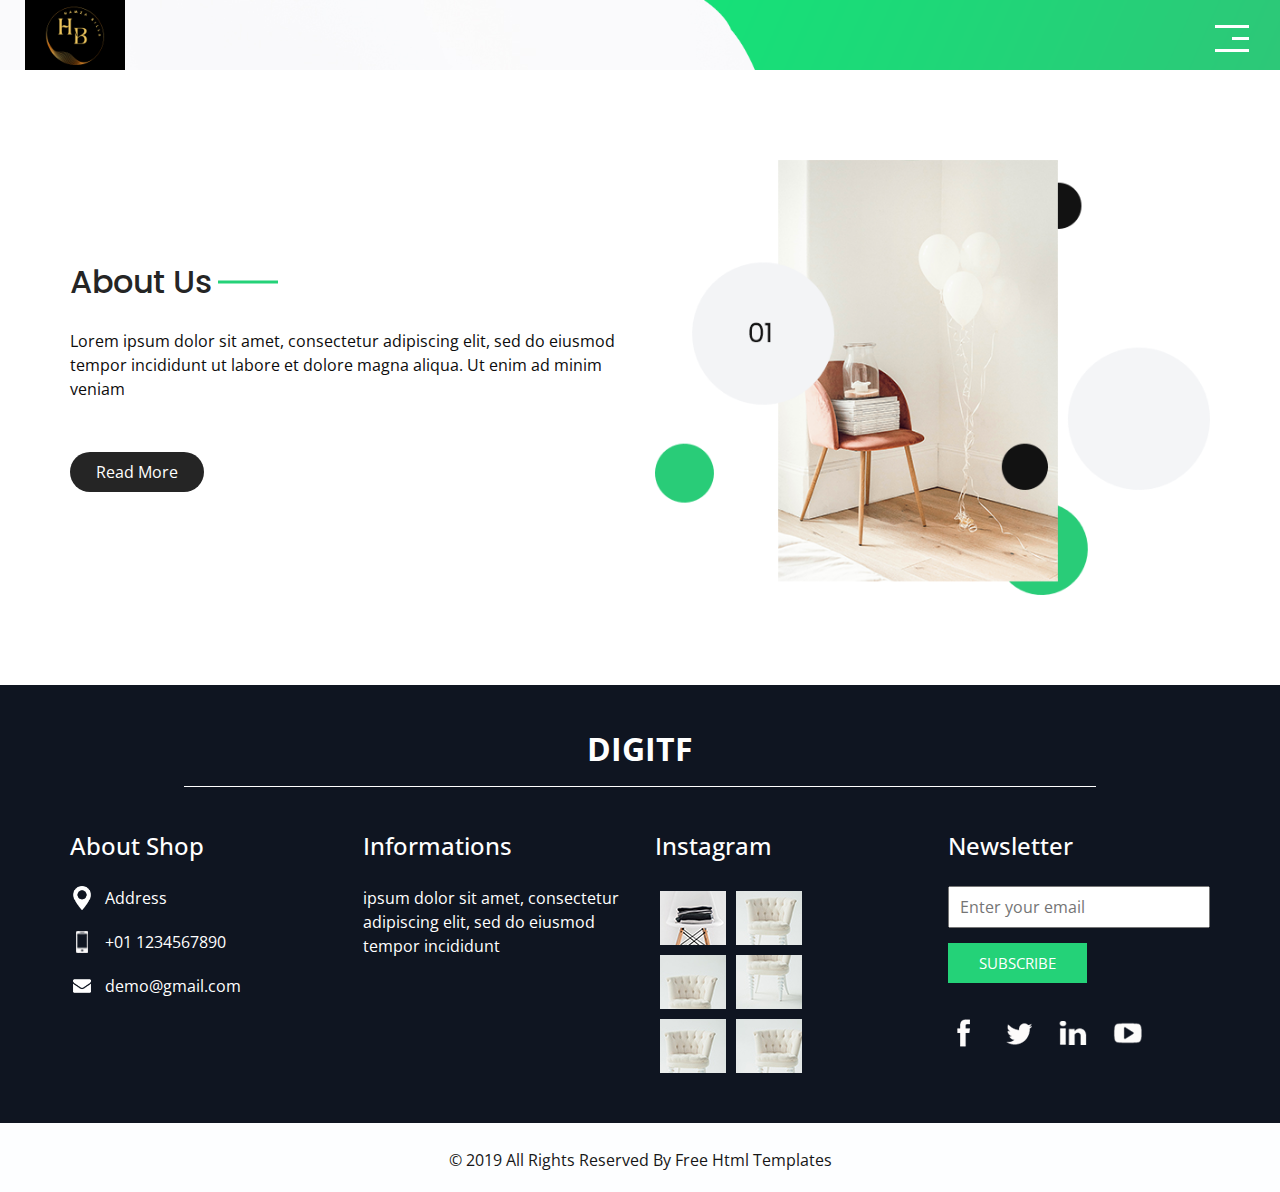
==== about.html @ 1c0b8b39 "This is my website" ====
<!DOCTYPE html>
<html>

<head>
  <!-- Basic -->
  <meta charset="utf-8" />
  <meta http-equiv="X-UA-Compatible" content="IE=edge" />
  <!-- Mobile Metas -->
  <meta name="viewport" content="width=device-width, initial-scale=1, shrink-to-fit=no" />
  <!-- Site Metas -->
  <meta name="keywords" content="" />
  <meta name="description" content="" />
  <meta name="author" content="" />

  <title>Digitf</title>

  <!-- slider stylesheet -->
  <link rel="stylesheet" type="text/css"
    href="https://cdnjs.cloudflare.com/ajax/libs/OwlCarousel2/2.1.3/assets/owl.carousel.min.css" />

  <!-- bootstrap core css -->
  <link rel="stylesheet" type="text/css" href="css/bootstrap.css" />

  <!-- fonts style -->
  <link href="https://fonts.googleapis.com/css?family=Open+Sans:400,700|Poppins:400,700&display=swap" rel="stylesheet">
  <!-- Custom styles for this template -->
  <link href="css/style.css" rel="stylesheet" />
  <!-- responsive style -->
  <link href="css/responsive.css" rel="stylesheet" />
</head>

<body class="sub_page">
  <div class="hero_area">
    <!-- header section strats -->
    <header class="header_section">
      <div class="container-fluid">
        <nav class="navbar navbar-expand-lg custom_nav-container">
          <a class="navbar-brand" href="index.html">
            <img src="images/logo.png" alt="" />
          </a>
          <button class="navbar-toggler" type="button" data-toggle="collapse" data-target="#navbarSupportedContent"
            aria-controls="navbarSupportedContent" aria-expanded="false" aria-label="Toggle navigation">
            <span class="navbar-toggler-icon"></span>
          </button>

          <div class="collapse navbar-collapse" id="navbarSupportedContent">
            <ul class="navbar-nav  ">
              <li class="nav-item ">
                <a class="nav-link" href="index.html">Home <span class="sr-only">(current)</span></a>
              </li>
              <li class="nav-item active">
                <a class="nav-link" href="about.html"> About</a>
              </li>
              <li class="nav-item">
                <a class="nav-link" href="shop.html">Shop </a>
              </li>
              <li class="nav-item">
                <a class="nav-link" href="furniture.html"> Furniture </a>
              </li>
              <li class="nav-item">
                <a class="nav-link" href="contact.html">Contact us</a>
              </li>
            </ul>
            <div class="user_option">
              <a href="">
                <img src="images/user.png" alt="">
                <span>
                  Login
                </span>
              </a>
              <form class="form-inline my-2 my-lg-0 ml-0 ml-lg-4 mb-3 mb-lg-0">
                <button class="btn  my-2 my-sm-0 nav_search-btn" type="submit"></button>
              </form>
            </div>
          </div>
          <div>
            <div class="custom_menu-btn ">
              <button>
                <span class=" s-1">

                </span>
                <span class="s-2">

                </span>
                <span class="s-3">

                </span>
              </button>
            </div>
          </div>

        </nav>
      </div>
    </header>
    <!-- end header section -->
  </div>


  <!-- about section -->

  <section class="about_section layout_padding">
    <div class="container">
      <div class="row">
        <div class="col-md-6">
          <div class="detail-box">
            <div class="heading_container">
              <h2>
                About Us
              </h2>

            </div>
            <p>
              Lorem ipsum dolor sit amet, consectetur adipiscing elit, sed do eiusmod tempor incididunt ut labore et
              dolore magna aliqua. Ut enim ad minim veniam
            </p>
            <a href="">
              Read More
            </a>
          </div>
        </div>
        <div class="col-md-6">
          <div class="img-box">
            <img src="images/about-img.png" alt="">
          </div>
        </div>
      </div>
    </div>
  </section>

  <!-- end about section -->


  <!-- info section -->
  <section class="info_section layout_padding2">
    <div class="container">
      <div class="info_logo">
        <h2>
          Digitf
        </h2>
      </div>
      <div class="row">

        <div class="col-md-3">
          <div class="info_contact">
            <h5>
              About Shop
            </h5>
            <div>
              <div class="img-box">
                <img src="images/location-white.png" width="18px" alt="">
              </div>
              <p>
                Address
              </p>
            </div>
            <div>
              <div class="img-box">
                <img src="images/telephone-white.png" width="12px" alt="">
              </div>
              <p>
                +01 1234567890
              </p>
            </div>
            <div>
              <div class="img-box">
                <img src="images/envelope-white.png" width="18px" alt="">
              </div>
              <p>
                demo@gmail.com
              </p>
            </div>
          </div>
        </div>
        <div class="col-md-3">
          <div class="info_info">
            <h5>
              Informations
            </h5>
            <p>
              ipsum dolor sit amet, consectetur adipiscing elit, sed do eiusmod tempor incididunt
            </p>
          </div>
        </div>

        <div class="col-md-3">
          <div class="info_insta">
            <h5>
              Instagram
            </h5>
            <div class="insta_container">
              <div>
                <a href="">
                  <div class="insta-box b-1">
                    <img src="images/i-1.jpg" alt="">
                  </div>
                </a>
                <a href="">
                  <div class="insta-box b-2">
                    <img src="images/i-2.jpg" alt="">
                  </div>
                </a>
              </div>

              <div>
                <a href="">
                  <div class="insta-box b-3">
                    <img src="images/i-3.jpg" alt="">
                  </div>
                </a>
                <a href="">
                  <div class="insta-box b-4">
                    <img src="images/i-4.jpg" alt="">
                  </div>
                </a>
              </div>
              <div>
                <a href="">
                  <div class="insta-box b-3">
                    <img src="images/i-5.jpg" alt="">
                  </div>
                </a>
                <a href="">
                  <div class="insta-box b-4">
                    <img src="images/i-6.jpg" alt="">
                  </div>
                </a>
              </div>
            </div>
          </div>
        </div>
        <div class="col-md-3">
          <div class="info_form ">
            <h5>
              Newsletter
            </h5>
            <form action="">
              <input type="email" placeholder="Enter your email">
              <button>
                Subscribe
              </button>
            </form>
            <div class="social_box">
              <a href="">
                <img src="images/fb.png" alt="">
              </a>
              <a href="">
                <img src="images/twitter.png" alt="">
              </a>
              <a href="">
                <img src="images/linkedin.png" alt="">
              </a>
              <a href="">
                <img src="images/youtube.png" alt="">
              </a>
            </div>
          </div>
        </div>
      </div>
    </div>
  </section>

  <!-- end info_section -->


  <!-- footer section -->
  <section class="container-fluid footer_section ">
    <div class="container">
      <p>
        &copy; 2019 All Rights Reserved By
        <a href="https://html.design/">Free Html Templates</a>
      </p>
    </div>
  </section>
  <!-- end  footer section -->


  <script type="text/javascript" src="js/jquery-3.4.1.min.js"></script>
  <script type="text/javascript" src="js/bootstrap.js"></script>
  <script type="text/javascript" src="https://cdnjs.cloudflare.com/ajax/libs/OwlCarousel2/2.2.1/owl.carousel.min.js">
  </script>
  <script type="text/javascript">
    $(".owl-carousel").owlCarousel({
      loop: true,
      margin: 10,
      nav: true,
      navText: [],
      autoplay: true,
      autoplayHoverPause: true,
      responsive: {
        0: {
          items: 1
        },
        420: {
          items: 2
        },
        1000: {
          items: 5
        }
      }

    });
  </script>
  <script>
    var nav = $("#navbarSupportedContent");
    var btn = $(".custom_menu-btn");
    btn.click
    btn.click(function (e) {

      e.preventDefault();
      nav.toggleClass("lg_nav-toggle");
      document.querySelector(".custom_menu-btn").classList.toggle("menu_btn-style")
    });
  </script>
  <script>
    $('.carousel').on('slid.bs.carousel', function () {
      $(".indicator-2 li").removeClass("active");
      indicators = $(".carousel-indicators li.active").data("slide-to");
      a = $(".indicator-2").find("[data-slide-to='" + indicators + "']").addClass("active");
      console.log(indicators);

    })
  </script>

</body>
</body>

</html>
---- css/style.css ----
body {
  font-family: 'Open Sans', sans-serif;
  color: #0c0c0c;
  background-color: #ffffff;
}

.layout_padding {
  padding-top: 90px;
  padding-bottom: 90px;
}

.layout_padding2 {
  padding: 45px 0;
}

.layout_padding2-top {
  padding-top: 45px;
  padding-bottom: 45px;
}

.layout_padding2-bottom {
  padding-bottom: 45px;
}

.layout_padding-top {
  padding-top: 90px;
}

.layout_padding-bottom {
  padding-bottom: 90px;
}

.heading_container {
  display: -webkit-box;
  display: -ms-flexbox;
  display: flex;
}

.heading_container h2 {
  color: #252525;
  position: relative;
  font-family: 'Poppins', sans-serif;
}

.heading_container h2::before {
  content: "";
  width: 60px;
  height: 3px;
  position: absolute;
  top: 50%;
  right: -5px;
  background-color: #24d278;
  -webkit-transform: translate(100%, -50%);
          transform: translate(100%, -50%);
}

/*header section*/
.hero_area {
  height: 100vh;
  background-image: url(../images/hero-bg.jpg);
  background-size: cover;
  position: relative;
  background-repeat: no-repeat;
  overflow: hidden;
}

.hero_area::after {
  content: "";
  position: absolute;
  bottom: 0;
  right: 0;
  width: 45%;
  height: 100%;
  background-image: url(../images/hero-side-bg.png);
  background-size: cover;
}

.sub_page .hero_area {
  height: auto;
  background-size: auto;
}

.hero_area.sub_pages {
  height: auto;
}

.header_section {
  overflow-x: hidden;
}

.header_section .container-fluid {
  padding-right: 25px;
  padding-left: 25px;
}

.header_section .nav_container {
  margin: 0 auto;
}

.header_section .user_option {
  display: -webkit-box;
  display: -ms-flexbox;
  display: flex;
  -webkit-box-align: center;
      -ms-flex-align: center;
          align-items: center;
}

.header_section .user_option a {
  display: -webkit-box;
  display: -ms-flexbox;
  display: flex;
  color: #ffffff;
  -webkit-box-align: center;
      -ms-flex-align: center;
          align-items: center;
}

.header_section .user_option a img {
  min-width: 20px;
  height: 20px;
  margin-right: 5px;
}

.custom_nav-container.navbar-expand-lg .navbar-nav .nav-item .nav-link {
  padding: 10px 15px;
  color: #060606;
  text-align: center;
  text-transform: uppercase;
}

.custom_nav-container.navbar-expand-lg .navbar-nav .nav-item.active .nav-link, .custom_nav-container.navbar-expand-lg .navbar-nav .nav-item:hover .nav-link {
  color: #24d278;
}

a,
a:hover,
a:focus {
  text-decoration: none;
}

a:hover,
a:focus {
  color: initial;
}

.btn,
.btn:focus {
  outline: none !important;
  -webkit-box-shadow: none;
          box-shadow: none;
}

.custom_nav-container .nav_search-btn {
  background-image: url(../images/search-icon.png);
  background-size: 17px;
  background-repeat: no-repeat;
  background-position-y: 7px;
  width: 35px;
  height: 35px;
  padding: 0;
  border: none;
}

.custom_nav-container form {
  padding-top: 7px;
}

.navbar-brand {
  margin-right: 5%;
  display: -webkit-box;
  display: -ms-flexbox;
  display: flex;
  -webkit-box-align: center;
      -ms-flex-align: center;
          align-items: center;
}

.navbar-brand img {
  width: 100px;
}

.custom_nav-container {
  z-index: 99999;
  padding: 0;
  height: 70px;
}

.custom_nav-container .navbar-toggler {
  outline: none;
}

.custom_nav-container .navbar-toggler .navbar-toggler-icon {
  background-image: url(../images/menu.png);
  background-size: 50px;
  width: 30px;
  height: 30px;
}

.lg_toggl-btn {
  background-color: transparent;
  border: none;
  outline: none;
  width: 56px;
  height: 40px;
  cursor: pointer;
}

.lg_toggl-btn:focus {
  outline: none;
}

.login_btn-container {
  padding-top: 30px;
}

.login_btn-container a {
  color: #24d278;
  text-transform: uppercase;
}

/*end header section*/
/* slider section */
.slider_section {
  height: calc(90% - 70px);
  display: -webkit-box;
  display: -ms-flexbox;
  display: flex;
  -webkit-box-align: center;
      -ms-flex-align: center;
          align-items: center;
}

.slider_section .container {
  position: relative;
  z-index: 2;
}

.slider_section .number_box {
  width: 50px;
  position: absolute;
  right: 25px;
  top: 46%;
  display: -webkit-box;
  display: -ms-flexbox;
  display: flex;
  -webkit-box-orient: vertical;
  -webkit-box-direction: normal;
      -ms-flex-direction: column;
          flex-direction: column;
  -webkit-box-align: center;
      -ms-flex-align: center;
          align-items: center;
  color: #ffffff;
  -webkit-transform: translateY(-50%);
          transform: translateY(-50%);
  z-index: 2;
  font-size: 22px;
}

.slider_section .number_box::before {
  content: "";
  width: 50px;
  height: 1px;
  background-color: #ffffff;
  position: absolute;
  top: 50%;
  left: 50%;
  -webkit-transform: translate(-50%, -50%);
          transform: translate(-50%, -50%);
}

.slider_section .row {
  -webkit-box-align: center;
      -ms-flex-align: center;
          align-items: center;
}

.slider_section .detail-box h1 {
  color: #24d278;
  text-transform: uppercase;
}

.slider_section .detail-box h1 span {
  font-size: 5rem;
  color: #252525;
}

.slider_section .detail-box p {
  margin-top: 15px;
}

.slider_section .detail-box .btn-box {
  margin-top: 45px;
}

.slider_section .detail-box .btn-box a {
  text-transform: uppercase;
  text-align: center;
  width: 135px;
  font-size: 15px;
}

.slider_section .detail-box .btn-box .btn-1 {
  display: inline-block;
  padding: 6px 0;
  background-color: #24d278;
  color: #ffffff;
  -webkit-transition: all 0.3s;
  transition: all 0.3s;
  border: 1px solid transparent;
  border-radius: 20px;
  margin-right: 5px;
}

.slider_section .detail-box .btn-box .btn-1:hover {
  background-color: transparent;
  border-color: #24d278;
  color: #24d278;
}

.slider_section .detail-box .btn-box .btn-2 {
  display: inline-block;
  padding: 6px 0;
  background-color: #252525;
  color: #ffffff;
  -webkit-transition: all 0.3s;
  transition: all 0.3s;
  border: 1px solid transparent;
  border-radius: 20px;
}

.slider_section .detail-box .btn-box .btn-2:hover {
  background-color: transparent;
  border-color: #252525;
  color: #252525;
}

.slider_section .img-container {
  position: relative;
  display: -webkit-box;
  display: -ms-flexbox;
  display: flex;
  -webkit-box-pack: end;
      -ms-flex-pack: end;
          justify-content: flex-end;
}

.slider_section .img-container .img-box {
  width: 250px;
}

.slider_section .img-container .img-box img {
  width: 100%;
}

.slider_section .play_btn {
  background-color: #24d278;
  display: -webkit-box;
  display: -ms-flexbox;
  display: flex;
  -webkit-box-align: center;
      -ms-flex-align: center;
          align-items: center;
  -webkit-box-pack: center;
      -ms-flex-pack: center;
          justify-content: center;
  border-radius: 100%;
  width: 75px;
  height: 75px;
  position: absolute;
  z-index: 3;
  top: 56%;
  right: 32%;
}

.slider_section .play_btn a {
  background-color: #ffffff;
  display: -webkit-box;
  display: -ms-flexbox;
  display: flex;
  -webkit-box-align: center;
      -ms-flex-align: center;
          align-items: center;
  -webkit-box-pack: center;
      -ms-flex-pack: center;
          justify-content: center;
  border-radius: 100%;
  width: 75px;
  height: 75px;
  position: relative;
  z-index: 5;
}

.slider_section .play_btn img {
  width: 20px;
  margin-left: 3px;
}

.slider_section .play_btn::before {
  content: "";
  width: 100%;
  height: 100%;
  position: absolute;
  top: 50%;
  left: 50%;
  background-color: #24d278;
  opacity: 1;
  border-radius: 100%;
  -webkit-transform: translate(-50%, -50%);
          transform: translate(-50%, -50%);
}

.slider_section .play_btn::before {
  z-index: 2;
  -webkit-animation: before-animation 1500ms infinite;
          animation: before-animation 1500ms infinite;
}

@-webkit-keyframes before-animation {
  0% {
    -webkit-transform: translateX(-50%) translateY(-50%) translateZ(0) scale(1);
            transform: translateX(-50%) translateY(-50%) translateZ(0) scale(1);
    opacity: 1;
  }
  100% {
    -webkit-transform: translateX(-50%) translateY(-50%) translateZ(0) scale(1.5);
            transform: translateX(-50%) translateY(-50%) translateZ(0) scale(1.5);
    opacity: 1;
  }
}

@keyframes before-animation {
  0% {
    -webkit-transform: translateX(-50%) translateY(-50%) translateZ(0) scale(1);
            transform: translateX(-50%) translateY(-50%) translateZ(0) scale(1);
    opacity: 1;
  }
  100% {
    -webkit-transform: translateX(-50%) translateY(-50%) translateZ(0) scale(1.5);
            transform: translateX(-50%) translateY(-50%) translateZ(0) scale(1.5);
    opacity: 1;
  }
}

.slider_section .carousel-indicators {
  margin: 0;
  -webkit-box-align: center;
      -ms-flex-align: center;
          align-items: center;
  -webkit-box-pack: center;
      -ms-flex-pack: center;
          justify-content: center;
  bottom: -150px;
}

.slider_section .carousel-indicators li {
  width: 15px;
  height: 15px;
  border-radius: 100%;
  background-color: #24d278;
  opacity: 1;
  border: none;
  background-clip: unset;
}

.slider_section .carousel-indicators li.active {
  background-color: #252525;
}

.slider_section ol.carousel-indicators.indicator-2 {
  position: unset;
}

.slider_section ol.carousel-indicators.indicator-2 li {
  width: 25px;
  height: 25px;
  text-indent: 0px;
  text-align: center;
  line-height: 25px;
  color: #ffffff;
  margin: 0;
  background-color: transparent;
  opacity: 1;
  border: none;
  display: none;
}

.slider_section ol.carousel-indicators.indicator-2 li.active {
  display: block;
}

.about_section .row {
  -webkit-box-align: center;
      -ms-flex-align: center;
          align-items: center;
}

.about_section .detail-box p {
  margin-top: 20px;
}

.about_section .detail-box a {
  display: inline-block;
  padding: 7px 25px;
  background-color: #252525;
  color: #ffffff;
  -webkit-transition: all 0.3s;
  transition: all 0.3s;
  border: 1px solid transparent;
  border-radius: 20px;
  margin-top: 35px;
}

.about_section .detail-box a:hover {
  background-color: transparent;
  border-color: #252525;
  color: #252525;
}

.about_section .img-box img {
  width: 100%;
}

.trending_section {
  background-color: #f4f5f7;
}

.trending_section .tab_container .t-link-box {
  margin: 65px 0;
  color: #24d278;
  display: -webkit-box;
  display: -ms-flexbox;
  display: flex;
  -webkit-box-align: center;
      -ms-flex-align: center;
          align-items: center;
  -webkit-box-pack: start;
      -ms-flex-pack: start;
          justify-content: flex-start;
}

.trending_section .tab_container .t-link-box h5 {
  margin: 0;
}

.trending_section .tab_container .t-link-box hr {
  background-color: #24d278;
  width: 60px;
  height: 1.5px;
  border: none;
  margin: 0 65px 0 5px;
}

.trending_section .tab_container .t-link-box .t-name {
  color: #252525;
}

.trending_section .tab_container .t-link-box:hover {
  cursor: pointer;
}

.trending_section .tab_container .t-link-box[aria-expanded="true"] .t-name {
  color: #24d278;
}

.trending_section .img_container {
  display: -webkit-box;
  display: -ms-flexbox;
  display: flex;
}

.trending_section .img_container .box {
  display: -webkit-box;
  display: -ms-flexbox;
  display: flex;
  -webkit-box-orient: vertical;
  -webkit-box-direction: normal;
      -ms-flex-direction: column;
          flex-direction: column;
}

.trending_section .img_container .box .img-box {
  margin: 15px;
}

.trending_section .img_container .box .img-box img {
  width: 100%;
}

.trending_section .img_container .box.b-1 {
  padding-top: 35px;
}

.discount_section .row {
  -webkit-box-align: center;
      -ms-flex-align: center;
          align-items: center;
}

.discount_section .detail-box {
  display: -webkit-box;
  display: -ms-flexbox;
  display: flex;
  -webkit-box-orient: vertical;
  -webkit-box-direction: normal;
      -ms-flex-direction: column;
          flex-direction: column;
  -webkit-box-align: center;
      -ms-flex-align: center;
          align-items: center;
}

.discount_section .detail-box h2 {
  padding-left: 45px;
}

.discount_section .detail-box h2.main_heading {
  font-size: 3rem;
  padding: 0;
  color: #24d278;
  text-transform: uppercase;
}

.discount_section .detail-box a {
  display: inline-block;
  padding: 6px 30px;
  background-color: #252525;
  color: #ffffff;
  -webkit-transition: all 0.3s;
  transition: all 0.3s;
  border: 1px solid transparent;
  border-radius: 20px;
  margin-top: 25px;
}

.discount_section .detail-box a:hover {
  background-color: transparent;
  border-color: #252525;
  color: #252525;
}

.discount_section .img-box img {
  width: 100%;
}

.brand_section .brand_container {
  display: -webkit-box;
  display: -ms-flexbox;
  display: flex;
  -webkit-box-pack: center;
      -ms-flex-pack: center;
          justify-content: center;
  -ms-flex-wrap: wrap;
      flex-wrap: wrap;
  margin: 0 -10px;
}

.brand_section .brand_container .box {
  position: relative;
  text-align: center;
  background-color: #e4e5e9;
  padding: 75px 35px 10px 35px;
  margin: 30px 10px 0 10px;
  min-width: 225px;
  -webkit-box-flex: 0;
      -ms-flex: 0 0 23.24670%;
          flex: 0 0 23.24670%;
}

.brand_section .brand_container .box h6 {
  color: #252525;
}

.brand_section .brand_container .box h6.price {
  color: #24d278;
}

.brand_section .brand_container .box .new {
  position: absolute;
  top: 0;
  left: 0;
  padding: 5px 35px;
  background-color: #252525;
  color: #ffffff;
}

.brand_section .brand_container .box .new h6 {
  margin: 0;
}

.brand_section .brand_container .box .img-box img {
  width: 100%;
}

.brand_section .brand_container .box:hover {
  background-color: #24d278;
}

.brand_section .brand_container .box:hover h6.price {
  color: #252525;
}

.brand_section .brand-btn {
  display: inline-block;
  padding: 6px 30px;
  background-color: #252525;
  color: #ffffff;
  -webkit-transition: all 0.3s;
  transition: all 0.3s;
  border: 1px solid transparent;
  border-radius: 20px;
  margin-top: 15px;
}

.brand_section .brand-btn:hover {
  background-color: transparent;
  border-color: #252525;
  color: #252525;
}

.contact_section {
  position: relative;
}

.contact_section .design-box {
  position: absolute;
  bottom: 50%;
  -webkit-transform: translateY(50%);
          transform: translateY(50%);
  right: 0;
  width: 75px;
}

.contact_section .design-box img {
  width: 100%;
}

.contact_section h2 {
  margin-bottom: 65px;
}

.contact_section form {
  padding-right: 35px;
}

.contact_section input {
  width: 100%;
  border: none;
  height: 50px;
  margin-bottom: 25px;
  padding-left: 25px;
  background-color: transparent;
  outline: none;
  color: #101010;
  -webkit-box-shadow: 0px 2px 5px 0px rgba(0, 0, 0, 0.16);
  box-shadow: 0px 2px 5px 0px rgba(0, 0, 0, 0.16);
}

.contact_section input::-webkit-input-placeholder {
  color: #131313;
}

.contact_section input:-ms-input-placeholder {
  color: #131313;
}

.contact_section input::-ms-input-placeholder {
  color: #131313;
}

.contact_section input::placeholder {
  color: #131313;
}

.contact_section input.message-box {
  height: 120px;
}

.contact_section button {
  display: inline-block;
  padding: 12px 45px;
  background-color: #24d278;
  color: #ffffff;
  -webkit-transition: all 0.3s;
  transition: all 0.3s;
  border: 1px solid transparent;
  border-radius: 30px;
  border-radius: 30px;
  color: #fff;
  margin-top: 35px;
}

.contact_section button:hover {
  background-color: transparent;
  border-color: #24d278;
  color: #24d278;
}

.contact_section .map_container {
  height: 100%;
  padding-bottom: 110px;
}

.contact_section .map_container .map-responsive {
  height: 100%;
}

.client_section .custom_heading-container {
  -webkit-box-pack: center;
      -ms-flex-pack: center;
          justify-content: center;
}

.client_section .client_container {
  display: -webkit-box;
  display: -ms-flexbox;
  display: flex;
  -webkit-box-align: start;
      -ms-flex-align: start;
          align-items: flex-start;
}

.client_section .client_box {
  margin-left: 25px;
  margin-right: 25px;
  padding: 25px;
  -webkit-box-shadow: 0px 0px 20px 0 rgba(0, 0, 0, 0.1);
          box-shadow: 0px 0px 20px 0 rgba(0, 0, 0, 0.1);
}

.client_section .client_box .client-id {
  display: -webkit-box;
  display: -ms-flexbox;
  display: flex;
  -webkit-box-align: center;
      -ms-flex-align: center;
          align-items: center;
}

.client_section .client_box .client-id .img-box img {
  width: 100%;
}

.client_section .client_box .client-id .name {
  margin-left: 15px;
}

.client_section .client_box .client-id .name h5 {
  font-weight: bold;
}

.client_section .client_box .client-id .name p {
  color: #24d278;
  margin: 0;
}

.client_section .client_box .detail {
  margin-top: 25px;
}

.client_section .client_box:hover {
  background-color: #f3f3f3;
  -webkit-box-shadow: none;
          box-shadow: none;
}

.client_section .client_box:hover .arrow_img {
  background-image: url(../images/arrow-green.png);
}

.client_section .client_box .arrow_img {
  width: 50px;
  height: 30px;
  background-image: url(../images/arrow.png);
  background-size: 25px;
  background-repeat: no-repeat;
}

.info_section {
  background-color: #0f1521;
  color: #ffffff;
}

.info_section .info_logo {
  width: 80%;
  margin: 0 auto 45px auto;
  padding-bottom: 10px;
  text-align: center;
  border-bottom: 1px solid #ffffff;
}

.info_section .info_logo h2 {
  text-transform: uppercase;
  font-weight: bold;
}

.info_section h5 {
  margin-bottom: 25px;
  font-size: 24px;
}

.info_section .info_insta .insta_container > div {
  display: -webkit-box;
  display: -ms-flexbox;
  display: flex;
}

.info_section .info_insta .insta_container img {
  width: 100%;
}

.info_section .info_insta .insta_container .insta-box {
  margin: 5px;
  display: -webkit-box;
  display: -ms-flexbox;
  display: flex;
  -webkit-box-align: stretch;
      -ms-flex-align: stretch;
          align-items: stretch;
}

.info_section .info_contact .img-box {
  width: 35px;
  display: -webkit-box;
  display: -ms-flexbox;
  display: flex;
  -webkit-box-pack: center;
      -ms-flex-pack: center;
          justify-content: center;
}

.info_section .info_contact p {
  margin: 0;
}

.info_section .info_contact > div {
  display: -webkit-box;
  display: -ms-flexbox;
  display: flex;
  -webkit-box-align: center;
      -ms-flex-align: center;
          align-items: center;
  margin: 20px 0;
}

.info_section .info_contact > div img {
  height: auto;
  margin-right: 12px;
}

.info_section .info_form form input {
  outline: none;
  width: 100%;
  padding: 7px 10px;
}

.info_section .info_form form button {
  display: inline-block;
  padding: 8px 30px;
  background-color: #24d278;
  color: #ffffff;
  -webkit-transition: all 0.3s;
  transition: all 0.3s;
  border: 1px solid transparent;
  border-radius: 0;
  margin-top: 15px;
  text-transform: uppercase;
  font-size: 15px;
}

.info_section .info_form form button:hover {
  background-color: transparent;
  border-color: #24d278;
  color: #24d278;
}

.info_section .info_form .social_box {
  margin-top: 35px;
  width: 100%;
  display: -webkit-box;
  display: -ms-flexbox;
  display: flex;
}

.info_section .info_form .social_box a {
  margin-right: 25px;
}

/* footer section*/
.footer_section {
  display: -webkit-box;
  display: -ms-flexbox;
  display: flex;
  -webkit-box-orient: vertical;
  -webkit-box-direction: normal;
      -ms-flex-direction: column;
          flex-direction: column;
  -webkit-box-pack: center;
      -ms-flex-pack: center;
          justify-content: center;
  background-color: #fdfeff;
}

.footer_section p {
  color: #171717;
  margin: 0;
  padding: 25px 0 20px 0;
  margin: 0 auto;
  text-align: center;
}

.footer_section a {
  color: #171717;
}

/* end footer section*/
#navbarSupportedContent {
  -webkit-transform: translateX(100vw);
          transform: translateX(100vw);
  opacity: 0;
  -webkit-transition: all 0.3s ease-in;
  transition: all 0.3s ease-in;
  -webkit-box-pack: justify;
      -ms-flex-pack: justify;
          justify-content: space-between;
  -webkit-box-align: center;
      -ms-flex-align: center;
          align-items: center;
}

#navbarSupportedContent.lg_nav-toggle {
  -webkit-transform: translateX(0);
          transform: translateX(0);
  opacity: 1;
}

.custom_menu-btn button {
  margin-top: 12px;
  outline: none;
  border: none;
  background-color: transparent;
}

.custom_menu-btn button span {
  display: block;
  width: 34px;
  height: 3.5px;
  background-color: #fff;
  margin: 8.5px 0;
  -webkit-transition: all 0.3s;
  transition: all 0.3s;
}

.custom_menu-btn .s-2 {
  -webkit-transition: all 0.1s;
  transition: all 0.1s;
  width: 17px;
  margin-left: auto;
}

.menu_btn-style button .s-1 {
  -webkit-transform: rotate(45deg) translate(7px, 10px);
          transform: rotate(45deg) translate(7px, 10px);
}

.menu_btn-style button .s-2 {
  -webkit-transform: translateX(100px);
          transform: translateX(100px);
}

.menu_btn-style button .s-3 {
  -webkit-transform: rotate(-45deg) translate(7px, -10px);
          transform: rotate(-45deg) translate(7px, -10px);
}
/*# sourceMappingURL=style.css.map */
---- css/responsive.css ----
@media (max-width: 1120px) {
  .slider_section .detail-box .btn-box a {
    margin-bottom: 10px;
  }

  .slider_section .play_btn {
    right: 25%;
  }
}

@media (max-width: 992px) {
  #navbarSupportedContent {
    opacity: 1;
    transform: none;
  }

  .sub_page .hero_area::after {
    display: none;
  }

  .navbar-toggler {
    padding: 0.25rem 0;
  }

  .slider_section .play_btn {
    top: 20%;
    right: 30%;
  }

  .header_section .user_option {
    display: none;
  }

  .custom_menu-btn {
    display: none;
  }

  .navbar-nav {
    align-items: center;
  }

  .custom_nav-container .navbar-toggler {
    margin-left: auto;
  }

  .custom_nav-container {
    padding: 15px 0;
    height: auto;
  }

  .brand_section {
    text-align: center;
  }
}

@media (max-width: 768px) {
  .hero_area {
    height: auto;
  }

  .hero_area::after {
    background-image: none;
    background-color: #1fd778;
    width: 100%;
    height: 450px;
  }

  .slider_section {
    text-align: center;
  }

  .slider_section .detail-box {
    margin-bottom: 45px;
  }

  .slider_section .img-container {
    justify-content: center;
  }

  .slider_section .play_btn {
    top: initial;
    bottom: 450px;
    right: 50%;
    transform: translate(50%, 50%);
  }

  .hero_area {
    background: none;
  }

  .slider_section {
    padding-top: 35px;
  }

  .slider_section .detail-box h1 span {
    font-size: 4rem;
  }

  .slider_section .img-box {
    margin: 40px 0;
  }

  .slider_section .img-box {
    margin-top: 125px;
    margin-bottom: 90px;
  }

  .slider_section .carousel-indicators {
    bottom: 25px;
  }

  .slider_section .carousel-indicators li {
    background-color: #fefefe;
  }

  .slider_section .number_box {
    display: none;
  }

  .about_section .detail-box {
    margin-bottom: 45px;
  }

  .discount_section .detail-box {
    margin-bottom: 45px;
  }

  .discount_section .detail-box {
    text-align: center;
  }



  .discount_section .detail-box h2 {
    padding: 0;
  }

  .client_section .client_container {
    flex-direction: column;
  }

  .client_section .client_box.b-1 {
    margin-bottom: 45px;
  }

  .info_section .col-md-3 {
    display: flex;
    flex-direction: column;
    align-items: center;
    text-align: center;
    margin: 15px 0;
  }

  .info_section .box {
    justify-content: center;
  }

  .info_section .box {

    justify-content: center;
    display: flex;
    flex-direction: column;
    align-items: center;
  }

  .contact_section form {
    padding: 0;
    margin-bottom: 45px;
  }

  .info_section .info_form .social_box {
    justify-content: center;
  }

  .info_section .info_form .social_box a {
    margin: 0 10px;
  }

  .contact_section .map_container {
    padding: 0;
  }
}

@media (max-width: 576px) {
  .slider_section .detail-box h1 {
    font-size: 2.5rem;
  }

  .slider_section .detail-box h1 span {
    font-size: 3.5rem;
  }

  .slider_section .play_btn,
  .slider_section .play_btn a {
    width: 55px;
    height: 55px;
  }



  .slider_section .play_btn img {
    width: 15px;
  }
}

@media (max-width: 480px) {}

@media (max-width: 420px) {
  .slider_section .detail-box h1 {
    font-size: 2rem;
  }

  .slider_section .detail-box h1 span {
    font-size: 3rem;
  }
}

@media (max-width: 360px) {}

@media (min-width: 1200px) {
  .container {
    max-width: 1170px;
  }
}
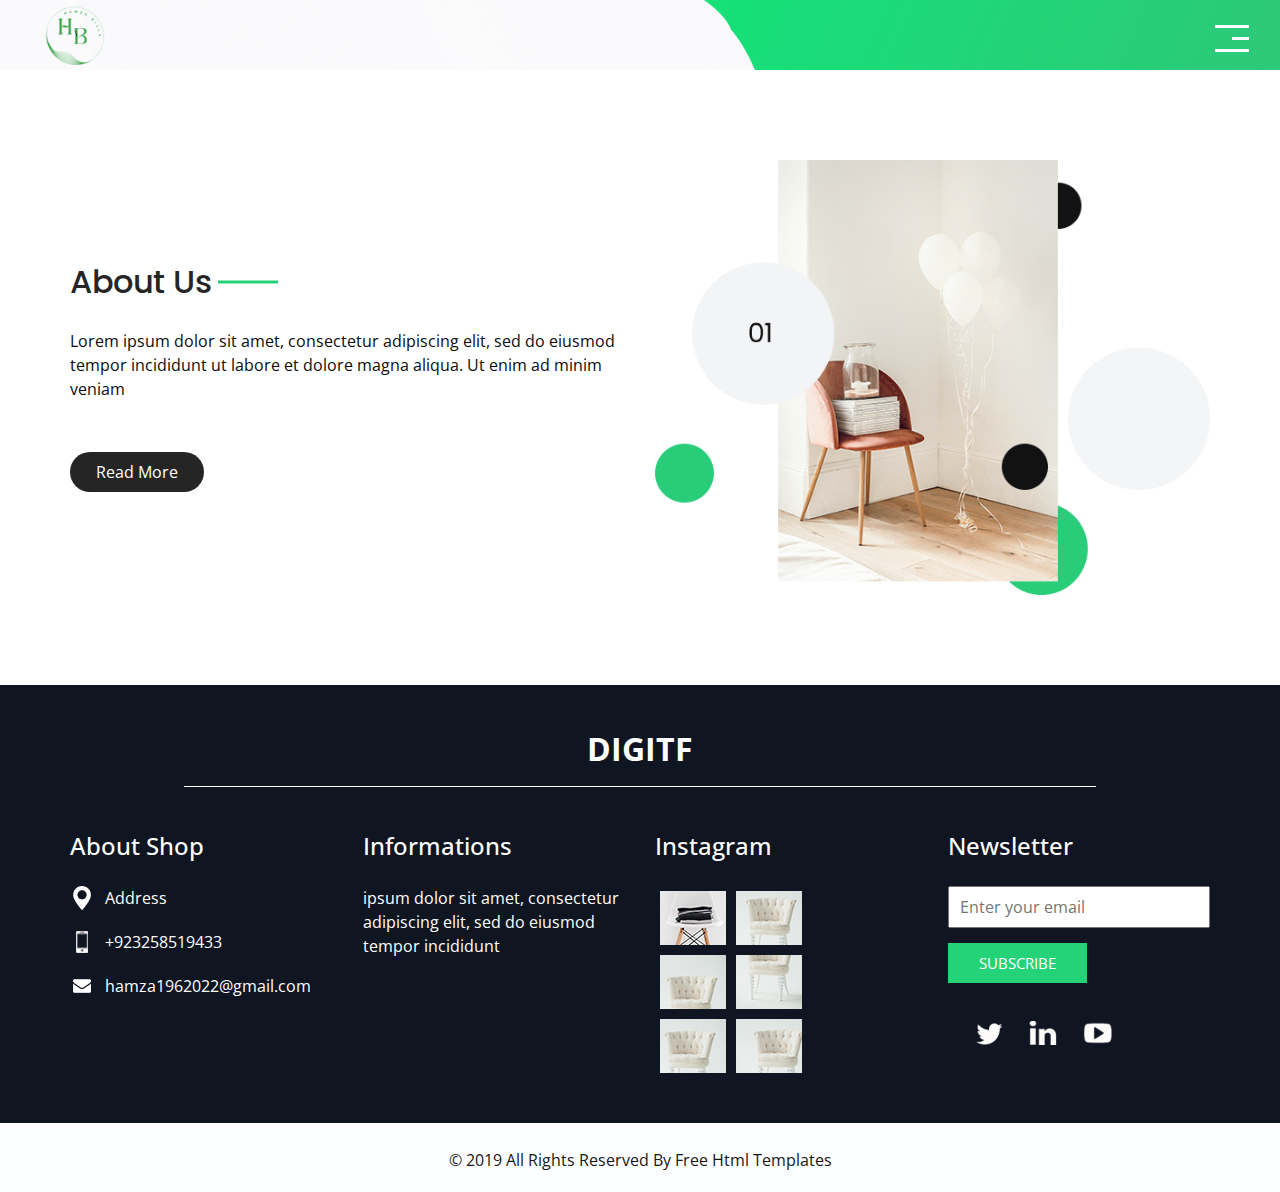
==== commit bfd30213: "changed" ====
--- a/about.html
+++ b/about.html
@@ -36,7 +36,7 @@
       <div class="container-fluid">
         <nav class="navbar navbar-expand-lg custom_nav-container">
           <a class="navbar-brand" href="index.html">
-            <img src="images/logo.png" alt="" />
+            <img src="images/HB1.png" alt="" />
           </a>
           <button class="navbar-toggler" type="button" data-toggle="collapse" data-target="#navbarSupportedContent"
             aria-controls="navbarSupportedContent" aria-expanded="false" aria-label="Toggle navigation">
@@ -158,7 +158,7 @@
                 <img src="images/telephone-white.png" width="12px" alt="">
               </div>
               <p>
-                +01 1234567890
+                <a href="tel:923258519433" style="text-decoration: none;color:#fff;">+923258519433</a>
               </p>
             </div>
             <div>
@@ -166,7 +166,7 @@
                 <img src="images/envelope-white.png" width="18px" alt="">
               </div>
               <p>
-                demo@gmail.com
+                <a href="mailto:hamza1962022@gmail.com" style="text-decoration: none;color:#fff;">hamza1962022@gmail.com</a>
               </p>
             </div>
           </div>
@@ -241,7 +241,7 @@
             </form>
             <div class="social_box">
               <a href="">
-                <img src="images/fb.png" alt="">
+                <i class="fa-brands fa-facebook-f"></i>
               </a>
               <a href="">
                 <img src="images/twitter.png" alt="">
--- a/css/style.css
+++ b/css/style.css
@@ -982,6 +982,9 @@
   display: -ms-flexbox;
   display: flex;
 }
+.social_box img a:hover{
+  color: #24d278;
+}
 
 .info_section .info_form .social_box a {
   margin-right: 25px;
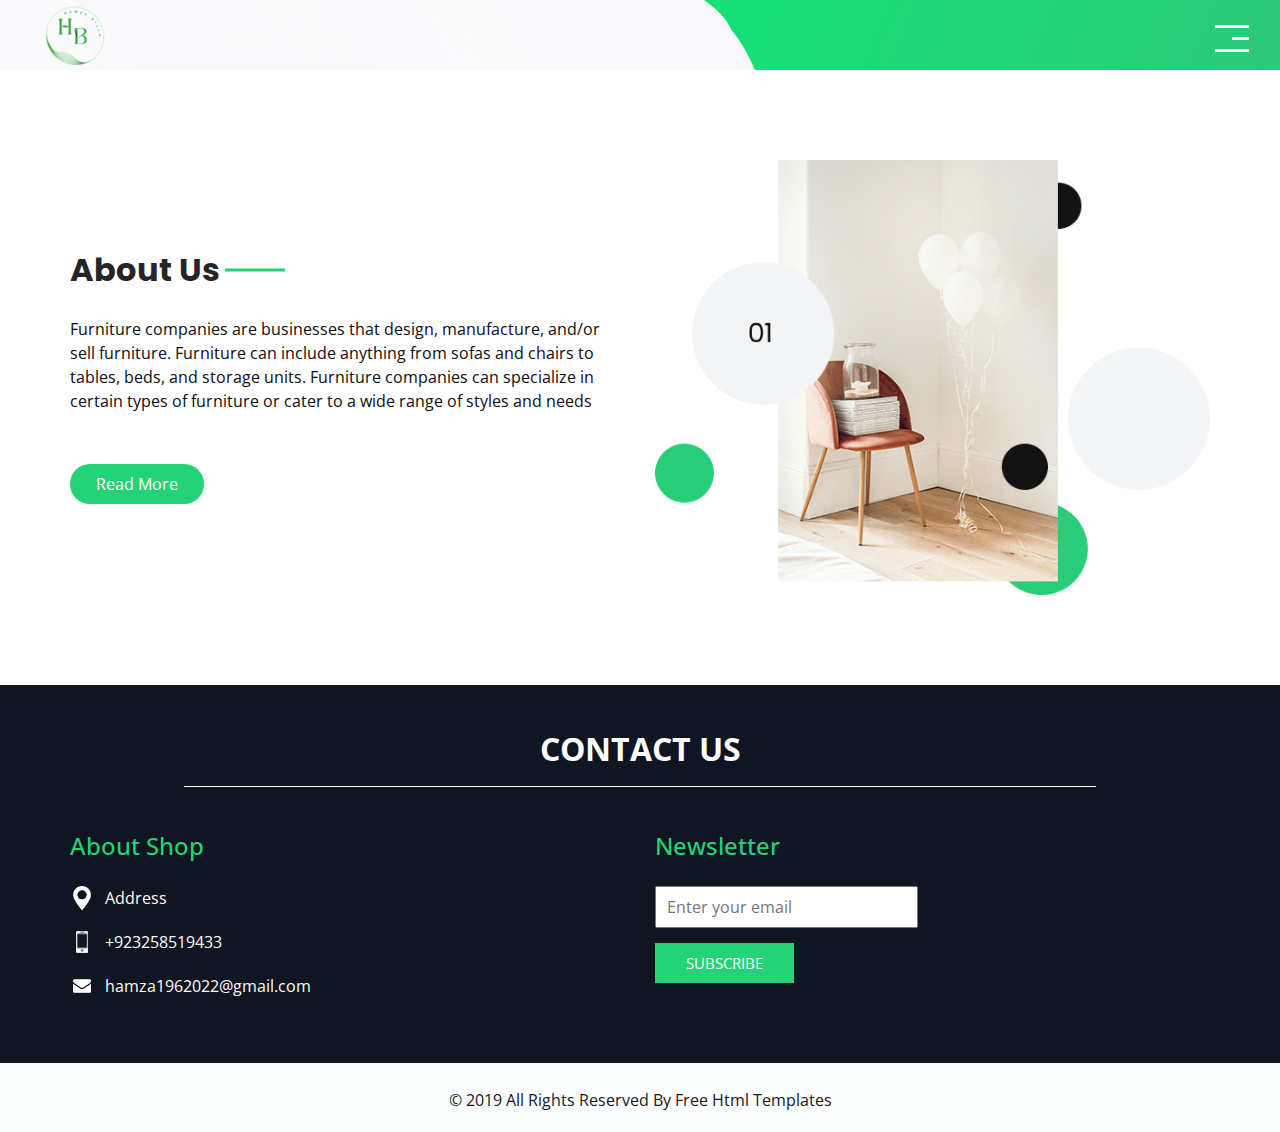
==== commit c9456e7c: "some changing" ====
--- a/about.html
+++ b/about.html
@@ -17,6 +17,8 @@
   <!-- slider stylesheet -->
   <link rel="stylesheet" type="text/css"
     href="https://cdnjs.cloudflare.com/ajax/libs/OwlCarousel2/2.1.3/assets/owl.carousel.min.css" />
+    <link rel="stylesheet" href="https://cdnjs.cloudflare.com/ajax/libs/font-awesome/6.4.0/css/all.min.css" integrity="sha512-iecdLmaskl7CVkqkXNQ/ZH/XLlvWZOJyj7Yy7tcenmpD1ypASozpmT/E0iPtmFIB46ZmdtAc9eNBvH0H/ZpiBw==" crossorigin="anonymous" referrerpolicy="no-referrer" />
+
 
   <!-- bootstrap core css -->
   <link rel="stylesheet" type="text/css" href="css/bootstrap.css" />
@@ -110,8 +112,7 @@
 
             </div>
             <p>
-              Lorem ipsum dolor sit amet, consectetur adipiscing elit, sed do eiusmod tempor incididunt ut labore et
-              dolore magna aliqua. Ut enim ad minim veniam
+              Furniture companies are businesses that design, manufacture, and/or sell furniture. Furniture can include anything from sofas and chairs to tables, beds, and storage units. Furniture companies can specialize in certain types of furniture or cater to a wide range of styles and needs
             </p>
             <a href="">
               Read More
@@ -135,12 +136,12 @@
     <div class="container">
       <div class="info_logo">
         <h2>
-          Digitf
+     CONTACT US
         </h2>
       </div>
       <div class="row">
 
-        <div class="col-md-3">
+        <div class="col-md-6">
           <div class="info_contact">
             <h5>
               About Shop
@@ -158,7 +159,7 @@
                 <img src="images/telephone-white.png" width="12px" alt="">
               </div>
               <p>
-                <a href="tel:923258519433" style="text-decoration: none;color:#fff;">+923258519433</a>
+                <a href="tel:923258519433" >+923258519433</a>
               </p>
             </div>
             <div>
@@ -166,12 +167,12 @@
                 <img src="images/envelope-white.png" width="18px" alt="">
               </div>
               <p>
-                <a href="mailto:hamza1962022@gmail.com" style="text-decoration: none;color:#fff;">hamza1962022@gmail.com</a>
+                <a href="mailto:hamza1962022@gmail.com" ">hamza1962022@gmail.com</a>
               </p>
             </div>
           </div>
         </div>
-        <div class="col-md-3">
+        <!-- <div class="col-md-3">
           <div class="info_info">
             <h5>
               Informations
@@ -180,9 +181,9 @@
               ipsum dolor sit amet, consectetur adipiscing elit, sed do eiusmod tempor incididunt
             </p>
           </div>
-        </div>
-
-        <div class="col-md-3">
+        </div> -->
+
+        <!-- <div class="col-md-3">
           <div class="info_insta">
             <h5>
               Instagram
@@ -227,7 +228,7 @@
               </div>
             </div>
           </div>
-        </div>
+        </div> -->
         <div class="col-md-3">
           <div class="info_form ">
             <h5>
@@ -244,13 +245,13 @@
                 <i class="fa-brands fa-facebook-f"></i>
               </a>
               <a href="">
-                <img src="images/twitter.png" alt="">
-              </a>
-              <a href="">
-                <img src="images/linkedin.png" alt="">
-              </a>
-              <a href="">
-                <img src="images/youtube.png" alt="">
+                <i class="fa-brands fa-twitter"></i>
+              </a>
+              <a href="">
+                <i class="fa-brands fa-staylinked"></i>
+              </a>
+              <a href="">
+                <i class="fa-brands fa-youtube"></i>
               </a>
             </div>
           </div>
--- a/css/style.css
+++ b/css/style.css
@@ -37,6 +37,7 @@
 }
 
 .heading_container h2 {
+  font-weight: bold;
   color: #252525;
   position: relative;
   font-family: 'Poppins', sans-serif;
@@ -347,11 +348,12 @@
 }
 
 .slider_section .img-container .img-box {
-  width: 250px;
+  width: 310px;
 }
 
 .slider_section .img-container .img-box img {
   width: 100%;
+  height: auto;
 }
 
 .slider_section .play_btn {
@@ -503,8 +505,8 @@
 .about_section .detail-box a {
   display: inline-block;
   padding: 7px 25px;
-  background-color: #252525;
-  color: #ffffff;
+  background-color: #24d278;
+  color:#fff;
   -webkit-transition: all 0.3s;
   transition: all 0.3s;
   border: 1px solid transparent;
@@ -512,10 +514,11 @@
   margin-top: 35px;
 }
 
+
 .about_section .detail-box a:hover {
   background-color: transparent;
-  border-color: #252525;
-  color: #252525;
+  border-color: #24d278;
+  color: #24d278;
 }
 
 .about_section .img-box img {
@@ -625,8 +628,8 @@
 .discount_section .detail-box a {
   display: inline-block;
   padding: 6px 30px;
-  background-color: #252525;
-  color: #ffffff;
+  background-color: #24d278;
+  color:#fff;
   -webkit-transition: all 0.3s;
   transition: all 0.3s;
   border: 1px solid transparent;
@@ -636,8 +639,8 @@
 
 .discount_section .detail-box a:hover {
   background-color: transparent;
-  border-color: #252525;
-  color: #252525;
+  border-color: #24d278;
+  color: #24d278;
 }
 
 .discount_section .img-box img {
@@ -681,7 +684,7 @@
   top: 0;
   left: 0;
   padding: 5px 35px;
-  background-color: #252525;
+  background-color: red;
   color: #ffffff;
 }
 
@@ -704,7 +707,7 @@
 .brand_section .brand-btn {
   display: inline-block;
   padding: 6px 30px;
-  background-color: #252525;
+  background-color: #24d278;
   color: #ffffff;
   -webkit-transition: all 0.3s;
   transition: all 0.3s;
@@ -715,8 +718,9 @@
 
 .brand_section .brand-btn:hover {
   background-color: transparent;
-  border-color: #252525;
-  color: #252525;
+  border-color: #24d278;
+  color: #24d278;
+  
 }
 
 .contact_section {
@@ -933,6 +937,22 @@
 .info_section .info_contact p {
   margin: 0;
 }
+.info_contact h5{
+  color: #24d278;
+}
+.info_contact p a{
+text-decoration: none;
+color:#fff;
+}
+
+.info_contact p :hover{
+  color: #24d278;
+}
+
+.info_contact p:hover{
+  color: #24d278;
+
+}
 
 .info_section .info_contact > div {
   display: -webkit-box;
@@ -968,6 +988,9 @@
   text-transform: uppercase;
   font-size: 15px;
 }
+.info_form h5{
+  color: #24d278;
+}
 
 .info_section .info_form form button:hover {
   background-color: transparent;
@@ -982,8 +1005,14 @@
   display: -ms-flexbox;
   display: flex;
 }
-.social_box img a:hover{
-  color: #24d278;
+.social_box i{
+  color: #f3f3f3;
+}
+.social_box i:hover{
+  color: #24d278;
+}
+.social_box i{font-size: 25px;
+
 }
 
 .info_section .info_form .social_box a {
